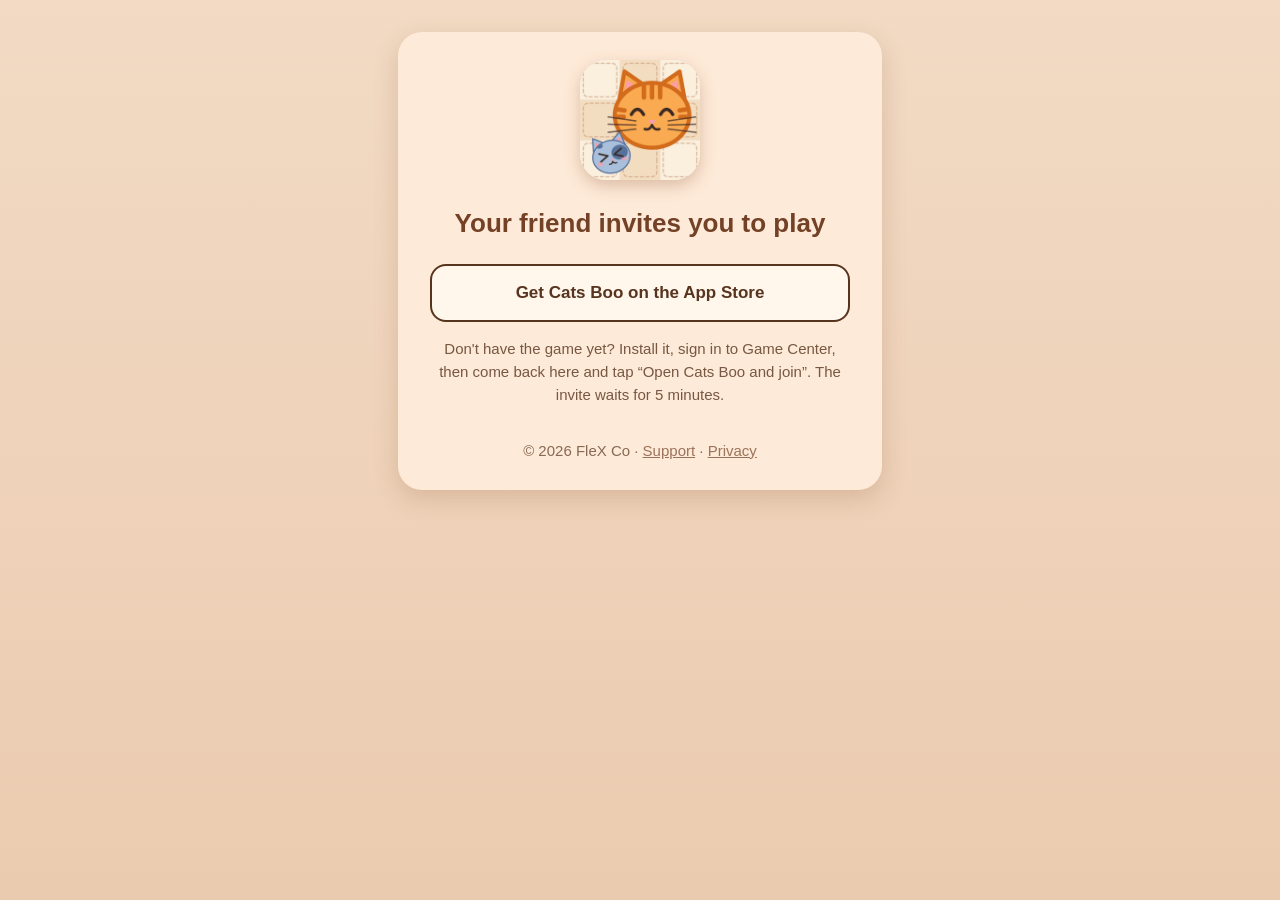
==== catsboo/join.html @ 87c88f89 "Cats Boo invite links: join page and app-site association" ====
<!doctype html>
<html lang="en">
<head>
  <meta charset="utf-8">
  <meta name="viewport" content="width=device-width, initial-scale=1">
  <title>Play Cats Boo with me!</title>
  <meta name="description" content="Your friend invites you to a match in Cats Boo, a cozy strategy duel with kittens.">
  <meta property="og:title" content="Play Cats Boo with me! 🐱">
  <meta property="og:description" content="Tap to join my match. A cozy strategy duel with kittens on a quilted bed.">
  <meta property="og:image" content="https://alexlazarev.github.io/catsboo/icon.png">
  <meta property="og:type" content="website">
  <meta name="twitter:card" content="summary">
  <meta name="apple-itunes-app" content="app-id=6834719630">
  <link rel="icon" href="icon.png">
  <link rel="stylesheet" href="style.css">
</head>
<body>
<main class="join">
  <img class="icon" src="icon.png" alt="Cats Boo" width="120" height="120">
  <h1 data-en="Your friend invites you to play" data-ru="Друг зовёт вас сыграть">Your friend invites you to play</h1>
  <p class="code" id="code"></p>

  <a class="button main" id="open" href="catsboo://join"
     data-en="Open Cats Boo and join" data-ru="Открыть Cats Boo и присоединиться">Open Cats Boo and join</a>
  <a class="button" href="https://apps.apple.com/app/id6834719630"
     data-en="Get Cats Boo on the App Store" data-ru="Скачать Cats Boo в App Store">Get Cats Boo on the App Store</a>

  <p class="hint" data-en="Don't have the game yet? Install it, sign in to Game Center, then come back here and tap “Open Cats Boo and join”. The invite waits for 5 minutes."
     data-ru="Ещё нет игры? Установите её, войдите в Game Center, вернитесь сюда и нажмите «Открыть Cats Boo и присоединиться». Приглашение ждёт 5 минут.">
    Don't have the game yet? Install it, sign in to Game Center, then come back here and tap “Open Cats Boo and join”. The invite waits for 5 minutes.</p>

  <footer>© 2026 FleX Co · <a href="index.html">Support</a> · <a href="privacy.html">Privacy</a></footer>
</main>
<script>
  const code = (new URLSearchParams(location.search).get("code") || "").toUpperCase().replace(/[^A-Z0-9]/g, "").slice(0, 12);
  const russian = (navigator.language || "").toLowerCase().startsWith("ru") ||
    (navigator.language || "").toLowerCase().startsWith("uk");
  if (russian) {
    document.documentElement.lang = "ru";
    document.title = "Сыграем в Cats Boo!";
    document.querySelectorAll("[data-ru]").forEach(el => { el.textContent = el.dataset.ru; });
  }
  if (code) {
    document.getElementById("code").textContent = code;
    document.getElementById("open").href = "catsboo://join?code=" + encodeURIComponent(code);
  } else {
    document.getElementById("open").style.display = "none";
  }
</script>
</body>
</html>
---- catsboo/style.css ----
:root {
  --background: #EFD2BA;
  --card: #FEEAD8;
  --ink: #56341E;
  --cocoa: #734126;
}

body {
  margin: 0;
  background: linear-gradient(#F2DAC4, #EBCBB0) fixed;
  color: var(--ink);
  font: 17px/1.55 -apple-system, BlinkMacSystemFont, "Segoe UI", Roboto, sans-serif;
}

main {
  max-width: 680px;
  margin: 32px auto;
  padding: 28px 32px;
  background: var(--card);
  border-radius: 24px;
  box-shadow: 0 8px 24px rgba(138, 86, 52, 0.22);
}

h1, h2 { color: var(--cocoa); line-height: 1.2; }
h1 { margin-top: 0; }
a { color: var(--cocoa); }
nav { margin-bottom: 20px; }
nav a { margin-right: 16px; font-weight: 600; }
.updated { opacity: 0.7; font-size: 15px; }
hr { border: none; border-top: 1px solid #DDB898; margin: 32px 0; }
footer { margin-top: 32px; text-align: center; opacity: 0.7; font-size: 15px; }

.join { max-width: 420px; text-align: center; }
.join .icon { border-radius: 26px; box-shadow: 0 6px 16px rgba(138, 86, 52, 0.3); }
.join h1 { margin: 20px 0 8px; font-size: 26px; }
.join .code { font: 700 30px ui-monospace, Menlo, monospace; letter-spacing: 6px; margin: 8px 0 24px; }
.join .hint { font-size: 15px; opacity: 0.8; }
.button {
  display: block;
  margin: 12px 0;
  padding: 14px 18px;
  border-radius: 16px;
  border: 2px solid var(--ink);
  background: #FFF6EC;
  color: var(--ink);
  font-weight: 700;
  text-decoration: none;
}
.button.main { background: var(--cocoa); color: #fff; }
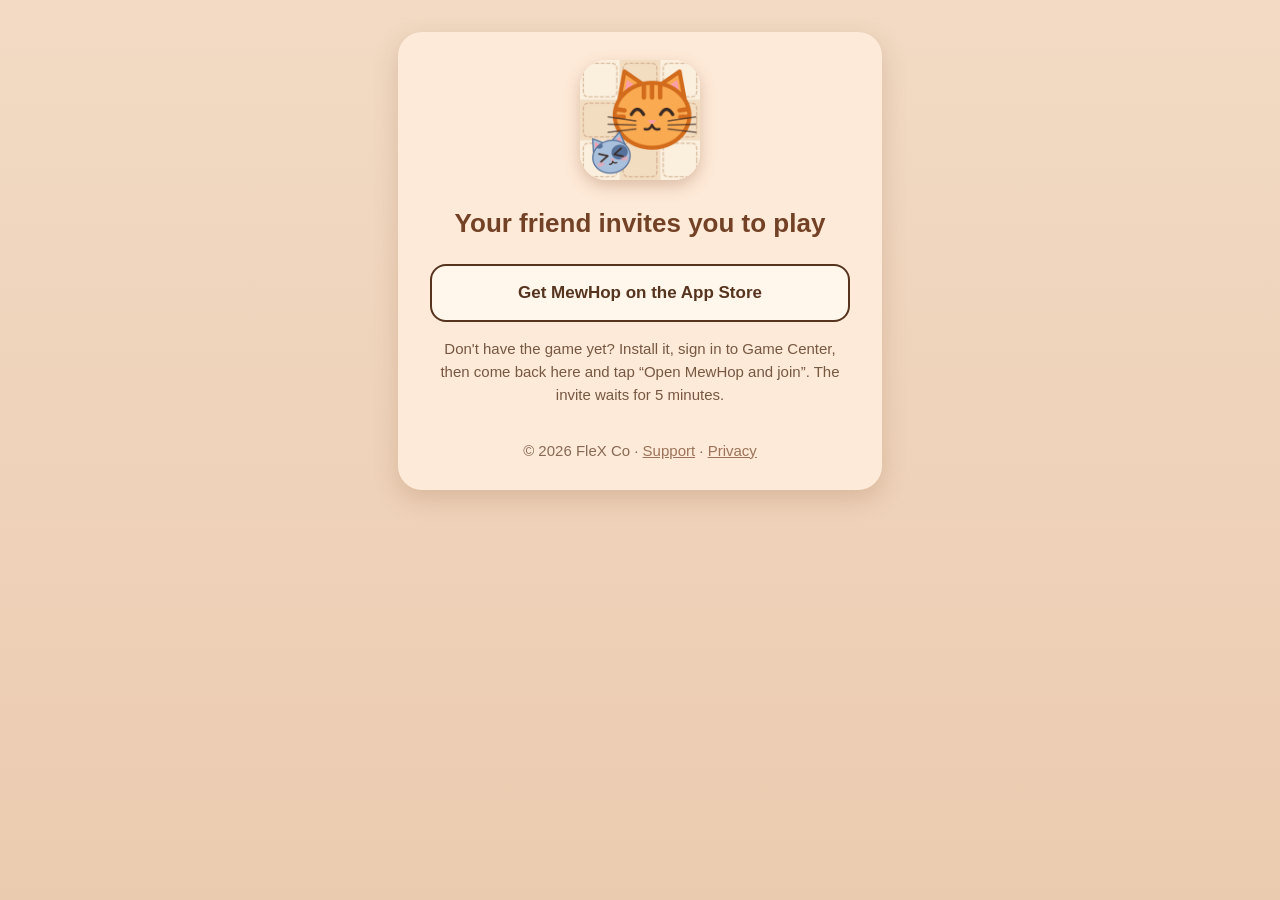
==== commit 439a1cfd: "MewHop: rename support, privacy and invite pages; step backs earned by winning" ====
--- a/catsboo/join.html
+++ b/catsboo/join.html
@@ -3,9 +3,9 @@
 <head>
   <meta charset="utf-8">
   <meta name="viewport" content="width=device-width, initial-scale=1">
-  <title>Play Cats Boo with me!</title>
-  <meta name="description" content="Your friend invites you to a match in Cats Boo, a cozy strategy duel with kittens.">
-  <meta property="og:title" content="Play Cats Boo with me! 🐱">
+  <title>Play MewHop with me!</title>
+  <meta name="description" content="Your friend invites you to a match in MewHop, a cozy strategy duel with kittens.">
+  <meta property="og:title" content="Play MewHop with me! 🐱">
   <meta property="og:description" content="Tap to join my match. A cozy strategy duel with kittens on a quilted bed.">
   <meta property="og:image" content="https://alexlazarev.github.io/catsboo/icon.png">
   <meta property="og:type" content="website">
@@ -16,18 +16,18 @@
 </head>
 <body>
 <main class="join">
-  <img class="icon" src="icon.png" alt="Cats Boo" width="120" height="120">
+  <img class="icon" src="icon.png" alt="MewHop" width="120" height="120">
   <h1 data-en="Your friend invites you to play" data-ru="Друг зовёт вас сыграть">Your friend invites you to play</h1>
   <p class="code" id="code"></p>
 
   <a class="button main" id="open" href="catsboo://join"
-     data-en="Open Cats Boo and join" data-ru="Открыть Cats Boo и присоединиться">Open Cats Boo and join</a>
+     data-en="Open MewHop and join" data-ru="Открыть MewHop и присоединиться">Open MewHop and join</a>
   <a class="button" href="https://apps.apple.com/app/id6834719630"
-     data-en="Get Cats Boo on the App Store" data-ru="Скачать Cats Boo в App Store">Get Cats Boo on the App Store</a>
+     data-en="Get MewHop on the App Store" data-ru="Скачать MewHop в App Store">Get MewHop on the App Store</a>
 
-  <p class="hint" data-en="Don't have the game yet? Install it, sign in to Game Center, then come back here and tap “Open Cats Boo and join”. The invite waits for 5 minutes."
-     data-ru="Ещё нет игры? Установите её, войдите в Game Center, вернитесь сюда и нажмите «Открыть Cats Boo и присоединиться». Приглашение ждёт 5 минут.">
-    Don't have the game yet? Install it, sign in to Game Center, then come back here and tap “Open Cats Boo and join”. The invite waits for 5 minutes.</p>
+  <p class="hint" data-en="Don't have the game yet? Install it, sign in to Game Center, then come back here and tap “Open MewHop and join”. The invite waits for 5 minutes."
+     data-ru="Ещё нет игры? Установите её, войдите в Game Center, вернитесь сюда и нажмите «Открыть MewHop и присоединиться». Приглашение ждёт 5 минут.">
+    Don't have the game yet? Install it, sign in to Game Center, then come back here and tap “Open MewHop and join”. The invite waits for 5 minutes.</p>
 
   <footer>© 2026 FleX Co · <a href="index.html">Support</a> · <a href="privacy.html">Privacy</a></footer>
 </main>
@@ -37,7 +37,7 @@
     (navigator.language || "").toLowerCase().startsWith("uk");
   if (russian) {
     document.documentElement.lang = "ru";
-    document.title = "Сыграем в Cats Boo!";
+    document.title = "Сыграем в MewHop!";
     document.querySelectorAll("[data-ru]").forEach(el => { el.textContent = el.dataset.ru; });
   }
   if (code) {
